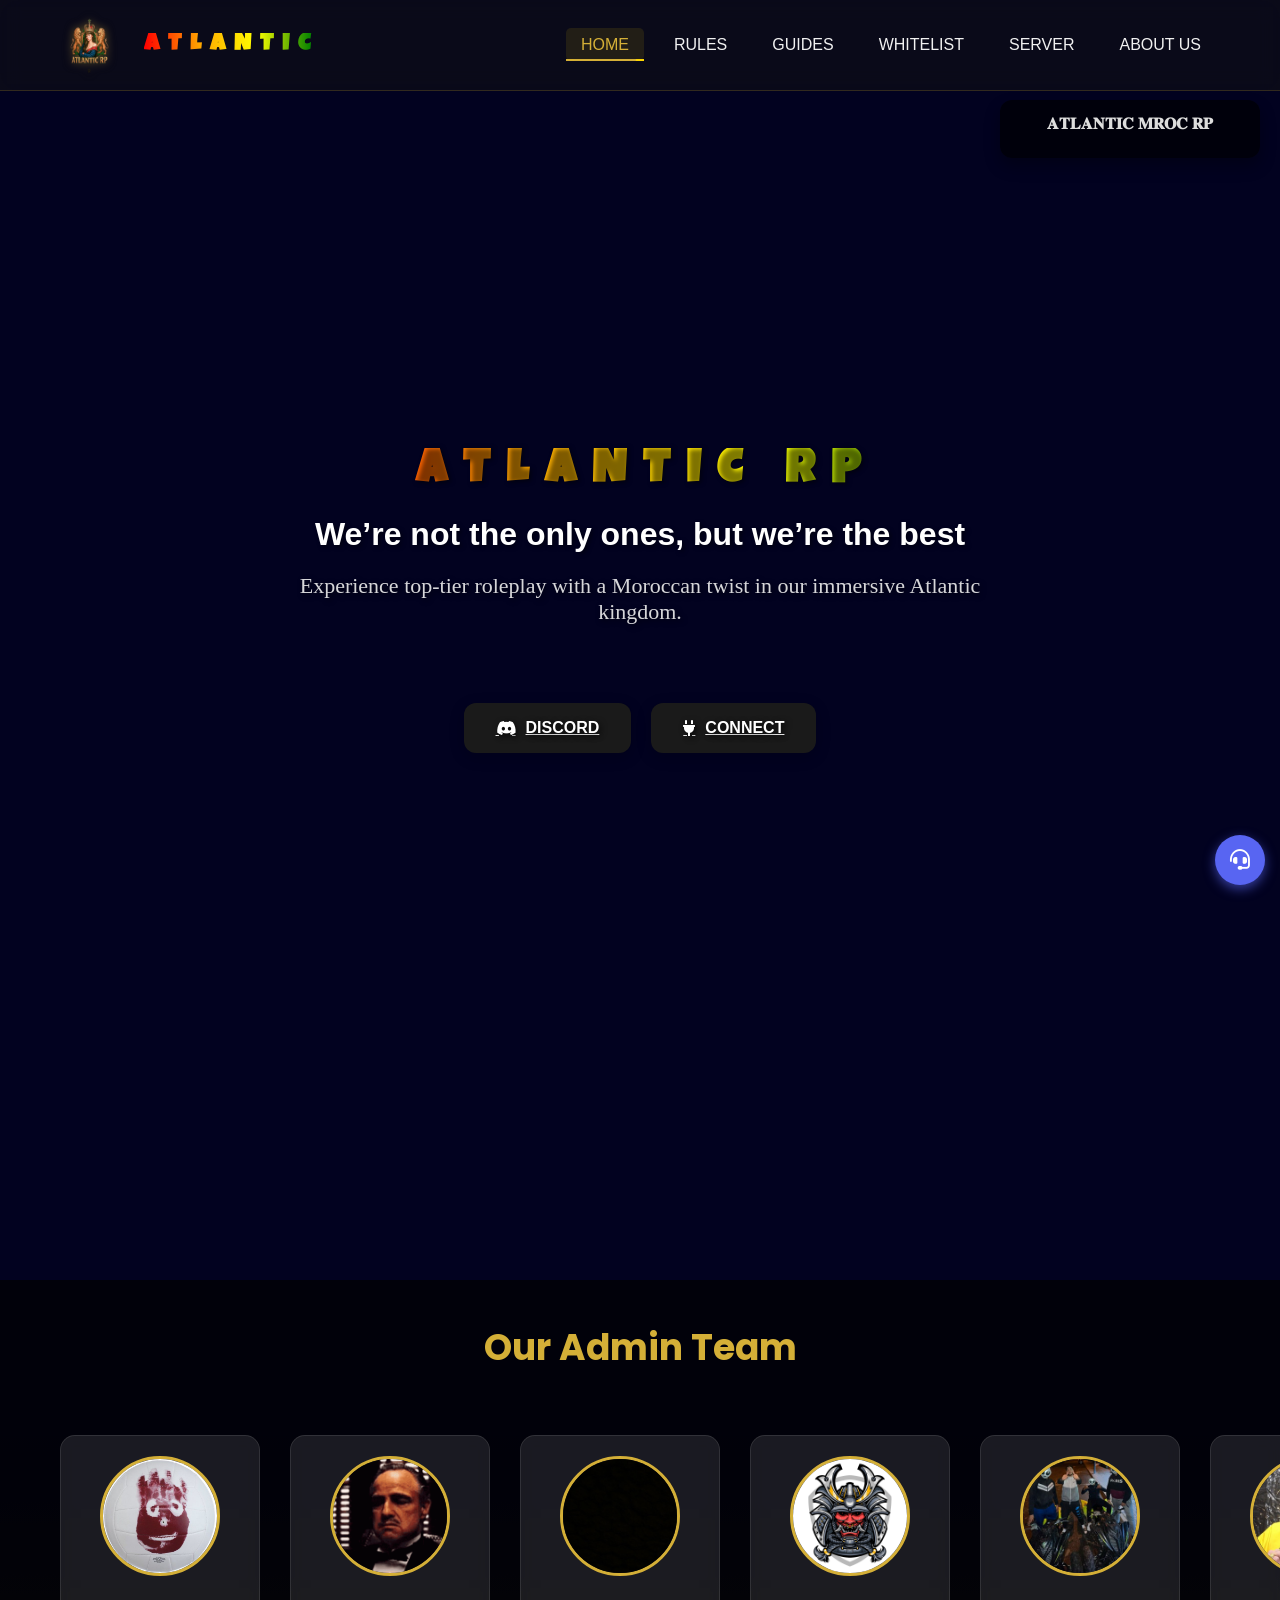
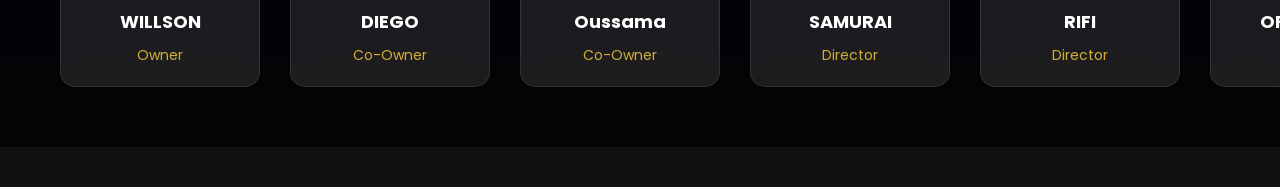
==== index.html @ 4fdce30a "atlantic" ====
<!DOCTYPE html>
<html lang="fr">
<head>
  <meta charset="UTF-8">
  <!-- ÉCRIS ICI TES MOTS-CLÉS POUR LE RÉFÉRENCEMENT SEO, séparés par des virgules -->
  <!-- Exemple : <meta name="keywords" content="GTA, RP, Maroc, FiveM, Atlantic, serveur, roleplay, marocain"> -->
  <!-- <meta name="keywords" content=""> -->
  <meta name="viewport" content="width=device-width, initial-scale=1.0">
  <title>A T L A N T I C | Serveur RP Marocain - GTA FiveM</title>
  <link rel="icon" type="image/png" href="IMG/AYV RE.png">
  <link rel="stylesheet" href="https://cdnjs.cloudflare.com/ajax/libs/font-awesome/6.0.0-beta3/css/all.min.css">
  <link rel="stylesheet" href="css/STYLE.CSS">
  <link rel="stylesheet" href="css/header.css">
  <link rel="stylesheet" href="css/transitions.css">
 <meta name="keywords" content=" GTA MAROC , atlanticmarocrp , atcma , atc , maroc rp , atlantic rp , top 1 rp , cfx , cfx maroc ,GTA, RP, Maroc, FiveM, Atlantic, serveur, roleplay, marocain, gta rp maroc, serveur gta rp maroc, serveur roleplay maroc, rp maroc, serveur fivem maroc, gta fivem maroc, roleplay marocain, rp sérieux maroc, ville marocaine rp, communauté rp maroc, police rp maroc, gendarmerie rp maroc, douane rp maroc, carte nationale rp, rp marocain gta 5, meilleur serveur gta maroc, rp maroc officiel, rp maroc whitelist, rp maroc réaliste gta rp morocco, fivem morocco, moroccan roleplay server, morocco gta rp server, morocco fivem whitelist, moroccan gta 5 rp, realistic moroccan rp, fivem arabic server, arabic gta rp, moroccan rp community, gta rp in morocco, rp server morocco, moroccan fivem community, rp marocain, serveur marocain fivem, server mribi, server gta rp mribi, rp fivem maroc, rp zwin maroc, server fivem dyalna, gta mribi, fivem maroc, roleplay maroc, serfer marocain, serfer fivem maroc, serfer gta rp maroc, server mgharba, serfer dyal ldrari, drari fivem, l7ouma gta rp, bghit ndkhol f server maroc, gta rp maroc 2025, server gta maroc, rp maroc darija, fivem maroc 2025, serveur gta 5 maroc, rp gta maroc, fivem maroc whitelist, serfer mribi gta, rp mgharba, serfer dyal maroc, join rp maroc, gta5 rp maroc, rp arabe maroc, gta 5 maroc rp, rp maroc best server, rp maroc discord, rp maroc pas whitelist, serveur numéro un maroc, serveur gta rp numéro 1 maroc, serveur le plus populaire fivem maroc, serveur gta rp avec le plus grand nombre de joueurs maroc, أفضل سيرفر GTA RP في المغرب, أكثر سيرفرات RP بحثًا في جوجل, السيرفر رقم واحد في FiveM المغرب، أكبر مجتمع RP مغربي، اللعب الجماعي على مستوى عالي, سيرفر لعب أونلاين جتا المغرب، سيرفرات فاي فاي إم المغرب، السيرفر المغربي الأول في GTA RP, maroc gta rp top serveur, gta rp maroc player count, serveur rp maroc 2025, meilleur serveur rp marocain, serveur gta rp sérieux maroc, communauté rp la plus active maroc">
<meta name="viewport" content="width=device-width, initial-scale=1.0">

  <style>
    
    .container {
  display: flex;
  flex-wrap: wrap;
  justify-content: space-between;
}

    /* Styles communs (desktop et mobile) */


.menu-toggle {
    display: none;
    background: none;
    border: none;
    color: var(--color-gold);
    font-size: 24px;
    cursor: pointer;
    padding: 5px;
}

.hero-section {
    padding: 40px 0;
    margin-top: 80px;
    position: relative;
    z-index: 2;
}

.hero-content {
    text-align: center;
    padding: 30px;
    margin: 0 auto;
    max-width: 800px;
}

.hero-content h1.spaced-title {
    font-size: 48px;
    margin-bottom: 20px;
    white-space: nowrap;
    letter-spacing: 4px;
    color: var(--color-gold);
    text-shadow: 2px 2px 4px rgba(0, 0, 0, 0.5);
}

.hero-content h2 {
    font-size: 32px;
    margin-bottom: 20px;
    color: #fff;
    text-shadow: 2px 2px 4px rgba(0, 0, 0, 0.5);
}

.hero-buttons {
    display: flex;
    justify-content: center;
    gap: 20px;
    padding: 20px 0;
}

.btn {
    padding: 15px 40px;
    font-size: 18px;
    border-radius: 30px;
    transition: transform 0.3s ease;
    border: 1px solid rgba(255,255,255,0.2);
    backdrop-filter: blur(5px);
}

.btn:hover {
    transform: scale(1.05);
}

.admins-section {
    padding: 40px 0;
    background: rgba(0, 0, 0, 0.7);
    margin: 40px auto;
    width: 100%;
    overflow: hidden;
    position: relative;
}

.admins-section h2 {
    text-align: center;
    color: var(--color-gold);
    margin-bottom: 40px;
    font-size: 36px;
}

.admins-container {
    display: flex;
    gap: 30px;
    padding: 20px;
    animation: scroll 40s linear infinite;
    width: max-content;
}

.admins-container:hover {
    animation-play-state: paused;
}

@keyframes scroll {
    0% {
        transform: translateX(0);
    }
    100% {
        transform: translateX(calc(-250px * 8));
    }
}

.admin-card {
    background: rgba(255, 255, 255, 0.1);
    border-radius: 15px;
    padding: 20px;
    text-align: center;
    transition: all 0.3s ease;
    min-width: 200px;
    backdrop-filter: blur(8px);
    border: 1px solid rgba(255, 255, 255, 0.1);
    flex-shrink: 0;
}

.admin-card:hover {
    transform: translateY(-10px) scale(1.05);
    background: rgba(255, 255, 255, 0.2);
    box-shadow: 0 8px 32px rgba(31, 38, 135, 0.37);
}

.admin-card:hover {
    transform: scale(1.05);
}

.admin-card img {
    width: 120px;
    height: 120px;
    border-radius: 50%;
    margin: 0 auto 15px;
    object-fit: cover;
    border: 3px solid var(--color-gold);
}

.admin-card h3 {
    color: white;
    font-size: 18px;
    margin: 10px 0;
}

.admin-card p {
    color: var(--color-gold);
    font-size: 14px;
    margin: 0;
}

/* Responsive design optimisé pour les téléphones */
@media screen and (max-width: 768px) {
    body {
        font-size: 14px;
        padding: 0;
        overflow-x: hidden;
    }

    .header-container {
        padding: 5px 15px;
        display: flex;
        justify-content: space-between;
        align-items: center;
    }

    .menu-toggle {
        display: block;
        position: absolute;
        right: 15px;
        top: 50%;
        transform: translateY(-50%);
    }

    .main-nav {
        display: none;
        width: 100%;
        background: rgba(0, 0, 0, 0.95);
    }

    .main-nav.active {
        display: block;
    }

    .main-nav {
        position: absolute;
        top: 100%;
        left: 0;
        width: 100%;
        background: rgba(0, 0, 0, 0.95);
        padding: 10px;
        display: none;
    }

    .main-nav ul {
        flex-direction: column;
        padding: 10px;
        margin: 0;
    }

    .main-nav ul li a {
        padding: 12px;
        border-radius: 5px;
        background: rgba(255, 255, 255, 0.1);
        margin: 5px 0;
        display: block;
    }

    .logo {
        display: flex;
        align-items: center;
        gap: 40px;
    }

    .logo img {
        height: 40px;
        width: auto;
    }

    .logo-text {
        font-size: 18px;
    }

    .container {
        width: 100%;
        padding: 10px;
        flex-direction: column;
    }

  img {
    max-width: 100%;
    height: auto;
    display: block;
    margin: 0 auto;
  }

  .hero-section {
    padding: 20px 0;
    margin-top: 60px;
    position: relative;
    z-index: 2;
  }

  .hero-content {
    text-align: center;
    padding: 15px 10px;
    background: transparent;
    margin: 0 auto;
    max-width: 100%;
    position: relative;
    backdrop-filter: blur(3px);
  }

  .hero-content h1.spaced-title {
    font-size: 32px;
    margin-bottom: 10px;
    white-space: nowrap;
    letter-spacing: 2px;
    color: var(--color-gold);
    text-shadow: 2px 2px 4px rgba(0, 0, 0, 0.5);
  }

  .hero-content h2 {
    font-size: 22px;
    margin-bottom: 15px;
    color: #fff;
    text-shadow: 2px 2px 4px rgba(0, 0, 0, 0.5);
  }

  .hero-buttons {
    display: flex;
    flex-direction: column;
    gap: 10px;
    padding: 10px 0;
  }

  .btn {
    width: 100%;
    padding: 12px;
    font-size: 16px;
    border-radius: 25px;
  }

  nav ul li {
    width: 100%;
    text-align: center;
  }

  nav ul li a {
    display: block;
    padding: 8px;
  }

  .header {
    position: fixed;
    top: 0;
    width: 100%;
    z-index: 1000;
    background: rgba(0, 0, 0, 0.9);
  }

  .header, .footer {
    text-align: center;
    padding: 10px 5px;
  }

  .hero-content {
    padding: 10px;
    margin-top: 60px;
  }

  .admins-section {
    padding: 20px 0;
    background: rgba(0, 0, 0, 0.7);
    margin: 20px 0;
    overflow: hidden;
    position: relative;
  }

  .admins-section h2 {
    text-align: center;
    color: var(--color-gold);
    margin-bottom: 20px;
    font-size: 22px;
  }

  .admins-container {
    display: flex;
    gap: 15px;
    padding: 10px;
    animation: scroll 40s linear infinite;
    width: max-content;
  }

  @keyframes scroll {
    0% {
      transform: translateX(0);
    }
    100% {
      transform: translateX(calc(-180px * 8));
    }
  }

  .admin-card {
    background: rgba(255, 255, 255, 0.1);
    border-radius: 10px;
    padding: 10px;
    text-align: center;
    transition: all 0.3s ease;
    min-width: 150px;
    flex-shrink: 0;
  }

  .admin-card:active {
    transform: scale(0.95);
  }

  .admin-card img {
    width: 80px;
    height: 80px;
    border-radius: 50%;
    margin: 0 auto 10px;
    object-fit: cover;
    border: 2px solid var(--color-gold);
  }

  .admin-card h3 {
    color: white;
    font-size: 14px;
    margin: 5px 0;
  }

  .admin-card p {
    color: var(--color-gold);
    font-size: 12px;
    margin: 0;
  }
}

    :root {
      --color-gold: #D4AF37;
      --color-light: #f1f1f1;
    }
    
    /* Corrigé pour éviter conflits globaux */
    .atlantic-body {
      margin: 0;
      padding: 80px 0 0 0;
      background: url('willatc.jpeg') no-repeat center top scroll;
      background-size: cover;
      font-family: Arial, sans-serif;
    }

    /* Globe zone droite */
    #zone-droite {
      position: fixed;
      top: 100px;
      right: 20px;
      width: 260px;
      background: rgba(0, 0, 0, 0.65);
      border-radius: 12px;
      padding: 15px;
      color: white;
      z-index: 9999;
      box-shadow: 0 8px 16px rgba(0,0,0,0.3);
      font-family: Arial, sans-serif;
    }

    #globe-container h1 {
      font-size: 16px;
      margin-bottom: 10px;
      color: #ddd;
      text-align: center;
    }

    #globe-container svg {
      width: 220px !important;
      height: 220px !important;
      display: block;
      margin: auto;
    }

    .country {
      stroke: #fff;
      stroke-width: 0.5px;
    }

    .sphere {
      fill: #a2d1f5;
    }

    @media screen and (max-width: 768px) {
      #zone-droite {
        display: none;
      }
      
      #globe-container svg {
        width: 150px !important;
        height: 150px !important;
      }
      
      #globe-container h1 {
        font-size: 16px;
        background: linear-gradient(45deg, var(--color-gold), #fff);
        -webkit-background-clip: text;
        background-clip: text;
        color: transparent;
        text-shadow: none;
        margin-bottom: 15px;
      }

      #support-button {
        bottom: 20px;
        right: 20px;
        width: 45px;
        height: 45px;
        font-size: 18px;
        background: linear-gradient(45deg, #5865F2, #4752c4);
        box-shadow: 0 4px 15px rgba(88, 101, 242, 0.4);
      }
    }
       #support-button {
    position: fixed;
    bottom: 15px;
    right: 15px;
    background-color: #5865F2;
    border: none;
    border-radius: 50%;
    width: 50px;
    height: 50px;
    color: white;
    font-size: 20px;
    cursor: pointer;
    box-shadow: 0 4px 12px rgba(88, 101, 242, 0.6);
    z-index: 10000;
    display: flex;
    justify-content: center;
    align-items: center;
    transition: transform 0.15s ease;
    -webkit-tap-highlight-color: transparent;
}

#support-button:hover {
    background-color: #4752c4;
}

#support-form {
    display: none;
    position: fixed;
    bottom: 95px;
    right: 25px;
    width: 320px;
    background: #1e1e1e;
    color: #fff;
    padding: 20px;
    border-radius: 10px;
    box-shadow: 0 8px 16px rgba(0, 0, 0, 0.5);
    z-index: 10001;
    font-family: Arial, sans-serif;
}

#support-form h3 {
    margin-top: 0;
    margin-bottom: 12px;
    font-weight: 600;
    font-size: 20px;
}

#support-form label {
    display: block;
    margin-bottom: 6px;
    font-weight: 500;
    font-size: 14px;
}

#support-form input[type="text"],
#support-form textarea {
    width: 100%;
    padding: 8px;
    margin-bottom: 12px;
    border: none;
    border-radius: 6px;
    background: #333;
    color: #fff;
    font-size: 14px;
    resize: vertical;
}

#support-form button[type="submit"] {
    background: #5865F2;
    color: white;
    border: none;
    padding: 10px;
    width: 100%;
    border-radius: 6px;
    cursor: pointer;
    font-weight: 600;
    font-size: 16px;
}

#support-form button[type="submit"]:hover {
    background: #4752c4;
}
#support-form h4 {
    margin-top: 0;
    font-size: 16px;
    margin-bottom: 10px;
}
#support-form p {
    font-size: 14px;
    margin-bottom: 15px;
}
.contact-btn {
    display: inline-block;
    background: #5865F2;
    color: #fff;
    padding: 10px;
    text-align: center;
    border-radius: 6px;
    text-decoration: none;
    font-weight: bold;
    width: 100%;
}
.contact-btn:hover {
    background: #4752c4;
}

html, body {
    margin: 0;
    margin: 0;
    padding: 0;
    min-height: 100vh;

    background-color: #020220; /* couleur de fond continue après l’image */
    background-image:
        linear-gradient(to bottom, rgba(0,0,0,0) 80%, #111 100%),
        url('IMG/ATCMARP.PNG');
    background-position: top center;
    background-repeat: no-repeat;
    background-size: 100% auto;

}



  </style>
</head>

<body class="atlantic-body">

  <!-- =========== EN-TÊTE =========== -->
  <header>
    <div class="header-container">
      <div class="logo">
        <img src="IMG/atcbsh.png" alt="Logo Atlantic RP">
        <span class="logo-text">A T L A N T I C</span>
      </div>
      <button class="menu-toggle" aria-label="Menu">
        <i class="fas fa-bars"></i>
      </button>
    </div>
    <nav class="main-nav">
      <ul>
        <li><a href="index.html" class="active">HOME</a></li>
        <li><a href="rules.html">RULES</a></li>
        <li><a href="guilde.html">GUIDES</a></li>
        <li><a href="communaute.html">WHITELIST</a></li>
        <li><a href="SERVEUR.html">SERVER</a></li>
        <li><a href="about.html">ABOUT US</a></li>
      </ul>
    </nav>
  </header>

  <!-- =========== SECTION HÉROS =========== -->
  <main class="hero-section">
    <div class="hero-content">
      <h1 class="spaced-title">A T L A N T I C &nbsp; R P</h1>
      <h2>We’re not the only ones, but we’re the best <span class="unique-text"></span></h2>
      <p id="changing-text">Experience top-tier roleplay with a Moroccan twist in our immersive Atlantic kingdom.</p>
      <div class="hero-buttons">
        <a href="https://discord.com/invite/atlantic-roleplay-492135997342220318" class="btn btn-discord"><i class="fab fa-discord"></i> DISCORD</a>
        <a href="fivem://connect/7zq6gv" class="btn btn-connect"><i class="fas fa-plug"></i> CONNECT</a>
      </div>
    </div>
  </main>
<BR><BR><BR><BR><BR></BR></BR></BR></BR></BR>
  <!-- =========== SECTION ADMINS =========== -->
  <section class="admins-section">
    <h2>Our Admin Team</h2>
    <div class="admins-container">
      <!-- Premier groupe -->
      <div class="admin-card"><img src="IMG/WLLSON.jpg"><h3>WILLSON</h3>   <p>Owner</p></div>
      <div class="admin-card"><img src="IMG/DIEGO.png"><h3>DIEGO</h3>      <p>Co-Owner</p></div>
      <div class="admin-card"><img src="IMG/ousama.png"><h3>Oussama</h3>   <p>Co-Owner</p></div>
      
      <div class="admin-card"><img src="IMG/SAMURAI.png"><h3>SAMURAI</h3>  <p>Director</p></div>
      <div class="admin-card"><img src="IMG/RIFI.png"><h3>RIFI</h3>        <p>Director</p></div>
      <div class="admin-card"><img src="IMG/offcours.png"><h3>OFCOURSE</h3><p>Director</p></div>
      <div class="admin-card"><img src="IMG/ENERGGY.png"><h3>ENERGY</h3>   <p>Supervisor</p></div>
      <div class="admin-card"><img src="IMG/diddy.png"><h3>DIDDY</h3>      <p>Admin</p></div>
      <div class="admin-card"><img src="IMG/fletox.gif"><h3>FLITOX</h3>    <p>Admin</p></div>
      <div class="admin-card"><img src="IMG/FABIO.png"><h3>FABIO</h3>      <p>Admin</p></div>
      <div class="admin-card"><img src="IMG/HAFID.png"><h3>HAFID</h3>      <p>Head-staff</p></div>
      <div class="admin-card"><img src="IMG/fazel.png"><h3>FAZEL</h3>      <p>Head-staff</p></div>
      <div class="admin-card"><img src="IMG/kabo.png"><h3>KABO</h3>        <p>Moderateur</p></div>
      <div class="admin-card"><img src="IMG/DEMITRI.png"><h3>DEMITRI</h3>  <p>Moderateur</p></div>  
      <div class="admin-card"><img src="IMG/jilali.png"><h3>JILALI</h3>    <p>Moderateur</p></div>
      <div class="admin-card"><img src="IMG/JUNIOR.png"><h3>JUNIOR</h3>    <p>Moderateur</p></div>
      <div class="admin-card"><img src="IMG/KRIMI.png"><h3>KRIMI</h3>      <p>PC CHEAKER</p></div>
      <div class="admin-card"><img src="IMG/worst.png"><h3>WORST</h3>      <p>Staff</p></div>
      <div class="admin-card"><img src="IMG/lem.png"><h3>Le M</h3>         <p>Staff</p></div>
      <div class="admin-card"><img src="IMG/GHOST.png"><h3>GHOST</h3>      <p>Staff</p></div>     
      <div class="admin-card"><img src="IMG/LUZZI.png"><h3>LUZZI</h3>      <p>Staff</p></div>
      <div class="admin-card"><img src="IMG/VERAN.png"><h3>VERAN</h3>      <p>Staff</p></div>
      <div class="admin-card"><img src="IMG/CASAWY.png"><h3>CASAWY</h3>    <p>Staff</p></div>

    </div>
  </section>

  <!-- =========== TEXTE ANIMÉ =========== -->
  <script>
    const phrases = [
      "🌍 Dive into a strictly managed RP universe, with strong Moroccan inspirations.",
      "🛡️ A responsive, rigorous staff available 24/7.",
      "🏙️ Atlantic Kingdom: a lively, optimized city.",
      "⚔️ PvP Zone: dedicated combat arena.",
      "🔒 Real-time anti-cheat.",
      "🧠 Semi-whitelisted: every player is filtered.",
      "🎭 Exceptional RP scenes, mature community.",
      "🛰️ Performance & immersion: Atlantic RP.",
      "👁️‍🗨️ Constant server monitoring.",
      "✨ Unique atmosphere, serious players.",
      "🌐 Exclusive immersive map.",
      "🔥 Realism, discipline, talent."
    ];

    const colors = ["red", "yellow", "limegreen", "orange"];
    const textElement = document.getElementById("changing-text");
    let i = 0;
    setInterval(() => {
      textElement.style.opacity = 0;
      setTimeout(() => {
        textElement.textContent = phrases[i % phrases.length];
        textElement.style.color = colors[i % colors.length];
        textElement.style.opacity = 1;
        i++;
      }, 450);
    }, 2300);
  </script>

  <!-- =========== BOUTON SUPPORT =========== -->
  <button id="support-button" title="Support"><i class="fas fa-headset"></i></button>

<script>
  const supportBtn = document.getElementById("support-button");

  supportBtn.addEventListener("click", () => {
    // ← ICI tu peux changer l’adresse email
    window.location.href = "mailto:support@exemple.com?subject=Demande%20de%20support&body=Bonjour,%20j%27ai%20besoin%20d%27aide%20concernant...";
    
    supportBtn.style.transform = "scale(0.9)";
    setTimeout(() => {
      supportBtn.style.transform = "scale(1)";
    }, 150);
  });
</script>


  <!-- =========== GLOBE INTERACTIF À DROITE =========== -->
  <div id="zone-droite">
    <div id="globe-container">
      <h1>𝐀𝐓𝐋𝐀𝐍𝐓𝐈𝐂 𝐌𝐑𝐎𝐂 𝐑𝐏</h1>
    </div>

    <script src="https://d3js.org/d3.v5.min.js">      </script>
    <script src="https://d3js.org/topojson.v2.min.js"></script>
    <script>
      const width = 220, height = 220;
      const svg = d3.select("#globe-container").append("svg")
        .attr("width", width)
        .attr("height", height);

      const projection = d3.geoOrthographic()
        .scale(100)
        .translate([width / 2, height / 2])
        .clipAngle(90);

      const path = d3.geoPath().projection(projection);

      svg.append("path")
        .datum({ type: "Sphere" })
        .attr("class", "sphere")
        .attr("d", path);

      d3.json("https://cdn.jsdelivr.net/npm/world-atlas@2/countries-110m.json").then(worldData => {
        const countries = topojson.feature(worldData, worldData.objects.countries).features;

        svg.selectAll(".country")
          .data(countries)
          .enter().append("path")
          .attr("class", "country")
          .attr("d", path)
          .style("fill", d => d.properties.name === "Morocco" ? "#E63946" : "#4CAF50")
          .append("title")
          .text(d => d.properties.name);

        const rotationSpeed = 0.3;
        d3.timer(function (elapsed) {
          const rotate = projection.rotate();
          rotate[0] = elapsed / (100 / rotationSpeed);
          projection.rotate(rotate);
          svg.selectAll("path").attr("d", path);
        });

        const drag = d3.drag().on("drag", function () {
          const rotate = projection.rotate();
          const k = 50 / projection.scale();
          rotate[0] += d3.event.dx * k;
          rotate[1] -= d3.event.dy * k;
          projection.rotate(rotate);
          svg.selectAll("path").attr("d", path);
        });

        svg.call(drag);
      }).catch(error => {
        document.getElementById("globe-container").innerHTML = "<h1>Erreur lors du chargement du globe</h1>";
      });
    </script>

  </div>
  <div class="vertical-moroccan-flag"></div>

  <script src="js/transitions.js"></script>
  <script>
    // Menu hamburger
    const menuToggle = document.querySelector('.menu-toggle');
    const mainNav = document.querySelector('.main-nav');
    
    menuToggle.addEventListener('click', () => {
      mainNav.classList.toggle('active');
      menuToggle.innerHTML = mainNav.classList.contains('active') ? 
        '<i class="fas fa-times"></i>' : 
        '<i class="fas fa-bars"></i>';
    });

    // Fermer le menu lors du clic sur un lien
    const navLinks = document.querySelectorAll('.main-nav a');
    navLinks.forEach(link => {
      link.addEventListener('click', () => {
        mainNav.classList.remove('active');
        menuToggle.innerHTML = '<i class="fas fa-bars"></i>';
      });
    });
  </script>
</body>
</html>
---- css/STYLE.CSS ----
@import url('https://fonts.googleapis.com/css2?family=Luckiest+Guy&family=Poppins:wght@400;700;900&display=swap');

/* === VARIABLES === */
:root {
  --gold: #d4af37;
  --bright-gold: #ffd700;
  --orange: #ff6b00;
  --red: #ff3c00;
  --green: #32cd32;
  --purple: #4b0082;
  --dark: #0f0f1f;
  --bg: linear-gradient(to bottom, #0f0f1f, #4b0082, #ff3c00);
}

/* === RESET === */
* {
  margin: 0;
  padding: 0;
  box-sizing: border-box;
}

body {
background: url('IMG/looatcma.jpg') ;

}

/* === HEADER === */
header {
  display: flex;
  justify-content: space-between;
  align-items: center;
  padding: 15px 5%;
  position: fixed;
  top: 0;
  width: 100%;
  z-index: 1000;
  background: rgba(0, 0, 0, 0.85);
  border-bottom: 2px solid var(--gold);
  backdrop-filter: blur(8px);
}

.logo {
  display: flex;
  align-items: center;
  gap: 15px;
}

.logo img {
  height: 60px;
  filter: drop-shadow(0 0 10px rgba(255, 140, 0, 0.5));
}

.logo-text {
  font-family: 'Luckiest Guy', cursive;
  font-size: 26px;
  background: linear-gradient(to right, red, orange, yellow, green);
  -webkit-background-clip: text;
  -webkit-text-fill-color: transparent;
  background-clip: text;
}

/* === NAVIGATION === */
nav ul {
  display: flex;
  gap: 30px;
  list-style: none;
}

nav a {
  font-weight: 600;
  font-size: 16px;
  color: #fff;
  padding: 8px 15px;
  border-radius: 5px;
  position: relative;
  transition: all 0.3s ease;
}

nav a::before {
  content: '';
  position: absolute;
  bottom: 0;
  left: 0;
  height: 2px;
  width: 0;
  background: linear-gradient(to right, var(--gold), var(--bright-gold));
  transition: width 0.3s ease;
}

nav a:hover,
nav a.active {
  color: var(--gold);
  background: rgba(255, 215, 0, 0.1);
}

nav a:hover::before,
nav a.active::before {
  width: 100%;
}

/* === HERO SECTION === */
.hero-section {
  height: 100vh;
  display: flex;
  justify-content: center;
  align-items: center;
  text-align: center;
  background: url('IMGG/backgr.jpeg') center/cover no-repeat;
  position: relative; 
}

.hero-section::before {
    content: none !important;
  position: absolute;
  inset: 0;
  background: rgba(15, 15, 31, 0.6);
  backdrop-filter: blur(5px);
  z-index: 1;
}

.hero-content {
  position: relative;
  z-index: 2;
  max-width: 800px;
   text-shadow: 2px 2px 6px rgba(0, 0, 0, 0.8);
}

.hero-content h1.spaced-title {
  font-family: 'Luckiest Guy', cursive;
  font-size: 72px;
  letter-spacing: 10px;
  background: linear-gradient(to right, red, orange, yellow, green);
  -webkit-background-clip: text;
  -webkit-text-fill-color: transparent;
  background-clip: text;
  text-shadow: 0 0 20px rgba(255, 165, 0, 0.5);
  animation: glow 2s infinite alternate;
}

@keyframes glow {
  from { filter: drop-shadow(0 0 10px var(--gold)); }
  to { filter: drop-shadow(0 0 20px var(--bright-gold)); }
}

.hero-content p {
  font-size: 18px;
  margin: 20px 0;
  color: #eee;
  opacity: 0.9;
  transition: opacity 0.5s ease;
}

/* === NOUVEAUX BOUTONS PROFESSIONNELS === */
.hero-buttons {
  margin-top: 30px;
}

.hero-buttons .btn {
  display: inline-flex;
  align-items: center;
  justify-content: center;
  gap: 10px;
  padding: 14px 30px;
  font-size: 16px;
  font-weight: 600;
  border-radius: 12px;
  border: 2px solid transparent;
  cursor: pointer;
  transition: all 0.3s ease;
  text-transform: uppercase;
  box-shadow: 0 4px 15px rgba(0, 0, 0, 0.2);
  background: #1a1a1a;
  color: #fff;
}

.hero-buttons .btn:hover {
  transform: translateY(-3px);
}

/* ===== BOUTON DISCORD ===== */
.btn-discord {
  background: linear-gradient(to right, #5865F2, #404EED);
  color: #fff;
  border: none;
  box-shadow: 0 0 10px rgba(88, 101, 242, 0.4);
  transition: background 0.3s ease, box-shadow 0.3s ease;
}

.btn-discord:hover {
  background: linear-gradient(to right, #404EED, #5865F2);
  box-shadow: 0 0 15px rgba(88, 101, 242, 0.6);
}

/* ===== BOUTON CONNECT ===== */
.btn-connect {
  background: transparent;
  border: 2px solid var(--gold);
  color: var(--gold);
  background-color: rgba(255, 255, 255, 0.03);
  transition: background-color 0.3s ease, color 0.3s ease, box-shadow 0.3s ease;
}

.btn-connect:hover {
  background-color: var(--gold);
  color: #000;
  box-shadow: 0 0 15px rgba(212, 175, 55, 0.6);
}


/* === TEXTE ANIMÉ CHANGEMENT === */
#changing-text {
  font-family: 'Cinzel', serif;
  font-size: 22px;
  margin-top: 20px;
  opacity: 0.9;
  transition: color 0.5s ease;
  min-height: 80px;
}

/* === BOUTONS === */
.hero-buttons {
  margin-top: 30px;
}

.hero-buttons .btn {
  display: inline-flex;
  align-items: center;
  justify-content: center;
  gap: 10px;
  padding: 14px 30px;
  font-size: 16px;
  font-weight: 600;
  border-radius: 12px;
  border: 2px solid transparent;
  cursor: pointer;
  transition: all 0.3s ease;
  text-transform: uppercase;
  box-shadow: 0 4px 15px rgba(0, 0, 0, 0.2);
  background: #1a1a1a;
  color: #fff;
}

.hero-buttons .btn:hover {
  transform: translateY(-3px);
}
.animated-text {
  font-family: 'Poppins', sans-serif;
  font-weight: 700;
  font-size: 24px;
  margin-top: 20px;
  animation: fadeInOut 5s ease-in-out infinite;
  /* text-shadow pour lisibilité */
  text-shadow: 1px 1px 2px rgba(0,0,0,0.7);
}

.admins-section {
  background-color: #111;
  color: #fff;
  padding: 40px 20px;
  text-align: center;
  font-family: 'Poppins', sans-serif;
}

.admins-section h2 {
  font-size: 28px;
  margin-bottom: 30px;
  font-weight: 700;
}

.admins-container {
  display: grid;
  grid-template-columns: repeat(auto-fit, minmax(200px, 1fr));
  gap: 40px;
  padding: 20px;
  max-width: 1200px;
  margin: 0 auto;
}

.admin-card {
  padding: 15px;
}

.admin-card img {
  width: 160px;  /* taille agrandie */
  height: 160px; /* taille agrandie */
  object-fit: cover;
  border-radius: 50%; /* cercle parfait */
  margin-bottom: 15px;
  border: 3px solid #ff3c00; /* couleur orange */
}

.admin-info h3 {
  margin: 0;
  font-size: 22px; /* texte un peu plus grand */
  font-weight: 700;
}

.admin-info p {
  margin: 5px 0 0 0;
  font-size: 18px;
  color: #ffd700; /* jaune */
  font-weight: 600;
}
---- css/header.css ----
/* =========== EN-TÊTE ET NAVIGATION (Style adapté au thème) =========== */
header {
    display: flex;
    justify-content: space-between;
    align-items: center;
    padding: 15px 5%;
    background: rgba(18, 18, 18, 0.5);
    position: fixed;
    top: 0;
    left: 0;
    right: 0;
    z-index: 1000;
    backdrop-filter: blur(10px);
    border-bottom: 1px solid rgba(212, 175, 55, 0.2);
}
.logo { display: flex; align-items: center; }
.logo img { width: 50px; margin-right: 15px; filter: drop-shadow(0 0 5px rgba(212, 175, 55, 0.5)); }
.logo-text { font-size: 24px; font-weight: 700; letter-spacing: 2px; }
nav ul { list-style: none; display: flex; gap: 15px; }
nav a { 
    color: var(--color-light); 
    text-decoration: none; 
    font-weight: 500; 
    padding: 8px 15px; 
    border-radius: 5px; 
    transition: all 0.3s ease;
    position: relative;
}
nav a::after {
    content: '';
    position: absolute;
    bottom: 0;
    left: 50%;
    transform: translateX(-50%);
    width: 0;
    height: 2px;
    background-color: var(--color-gold);
    transition: width 0.3s ease;
}
nav a:hover::after, nav a.active::after {
    width: 80%;
}
nav a.active { color: var(--color-gold); }

#lang-switch {
    background: transparent;
    border: 1px solid var(--color-gold);
    color: var(--color-gold);
    padding: 8px 16px;
    border-radius: 5px;
    cursor: pointer;
    font-weight: bold;
    font-family: var(--font-main);
    transition: all 0.3s ease;
}
---- css/transitions.css ----
/* Animation de transition entre les pages */
.page-transition {
    animation: pageTransition 0.8s cubic-bezier(0.4, 0, 0.2, 1);
    position: relative;
}

@keyframes pageTransition {
    0% {
        opacity: 0;
        transform: translateY(50px) scale(0.95);
        filter: blur(10px);
    }
    100% {
        opacity: 1;
        transform: translateY(0) scale(1);
        filter: blur(0);
    }
}

/* Style pour le conteneur principal */
body {
    animation: fadeIn 0.6s ease-in-out;
}

@keyframes fadeIn {
    from {
        opacity: 0;
    }
    to {
        opacity: 1;
    }
}

/* Effet de transition sur les liens */
a {
    transition: all 0.3s ease;
}

/* Animation de préchargement */
.loader {
    position: fixed;
    top: 0;
    left: 0;
    width: 100%;
    height: 100%;
    background: rgba(18, 18, 18, 0.95);
    display: flex;
    justify-content: center;
    align-items: center;
    z-index: 9999;
    opacity: 1;
    transition: all 0.5s cubic-bezier(0.4, 0, 0.2, 1);
    backdrop-filter: blur(10px);
}

.loader.hidden {
    opacity: 0;
    pointer-events: none;
    backdrop-filter: blur(0);
}

.loader::after {
    content: '';
    width: 60px;
    height: 60px;
    border: 4px solid var(--color-gold);
    border-radius: 50%;
    border-top-color: transparent;
    animation: spin 1s cubic-bezier(0.4, 0, 0.2, 1) infinite;
    box-shadow: 0 0 20px rgba(212, 175, 55, 0.3);
}

@keyframes spin {
    to {
        transform: rotate(360deg);
    }
}
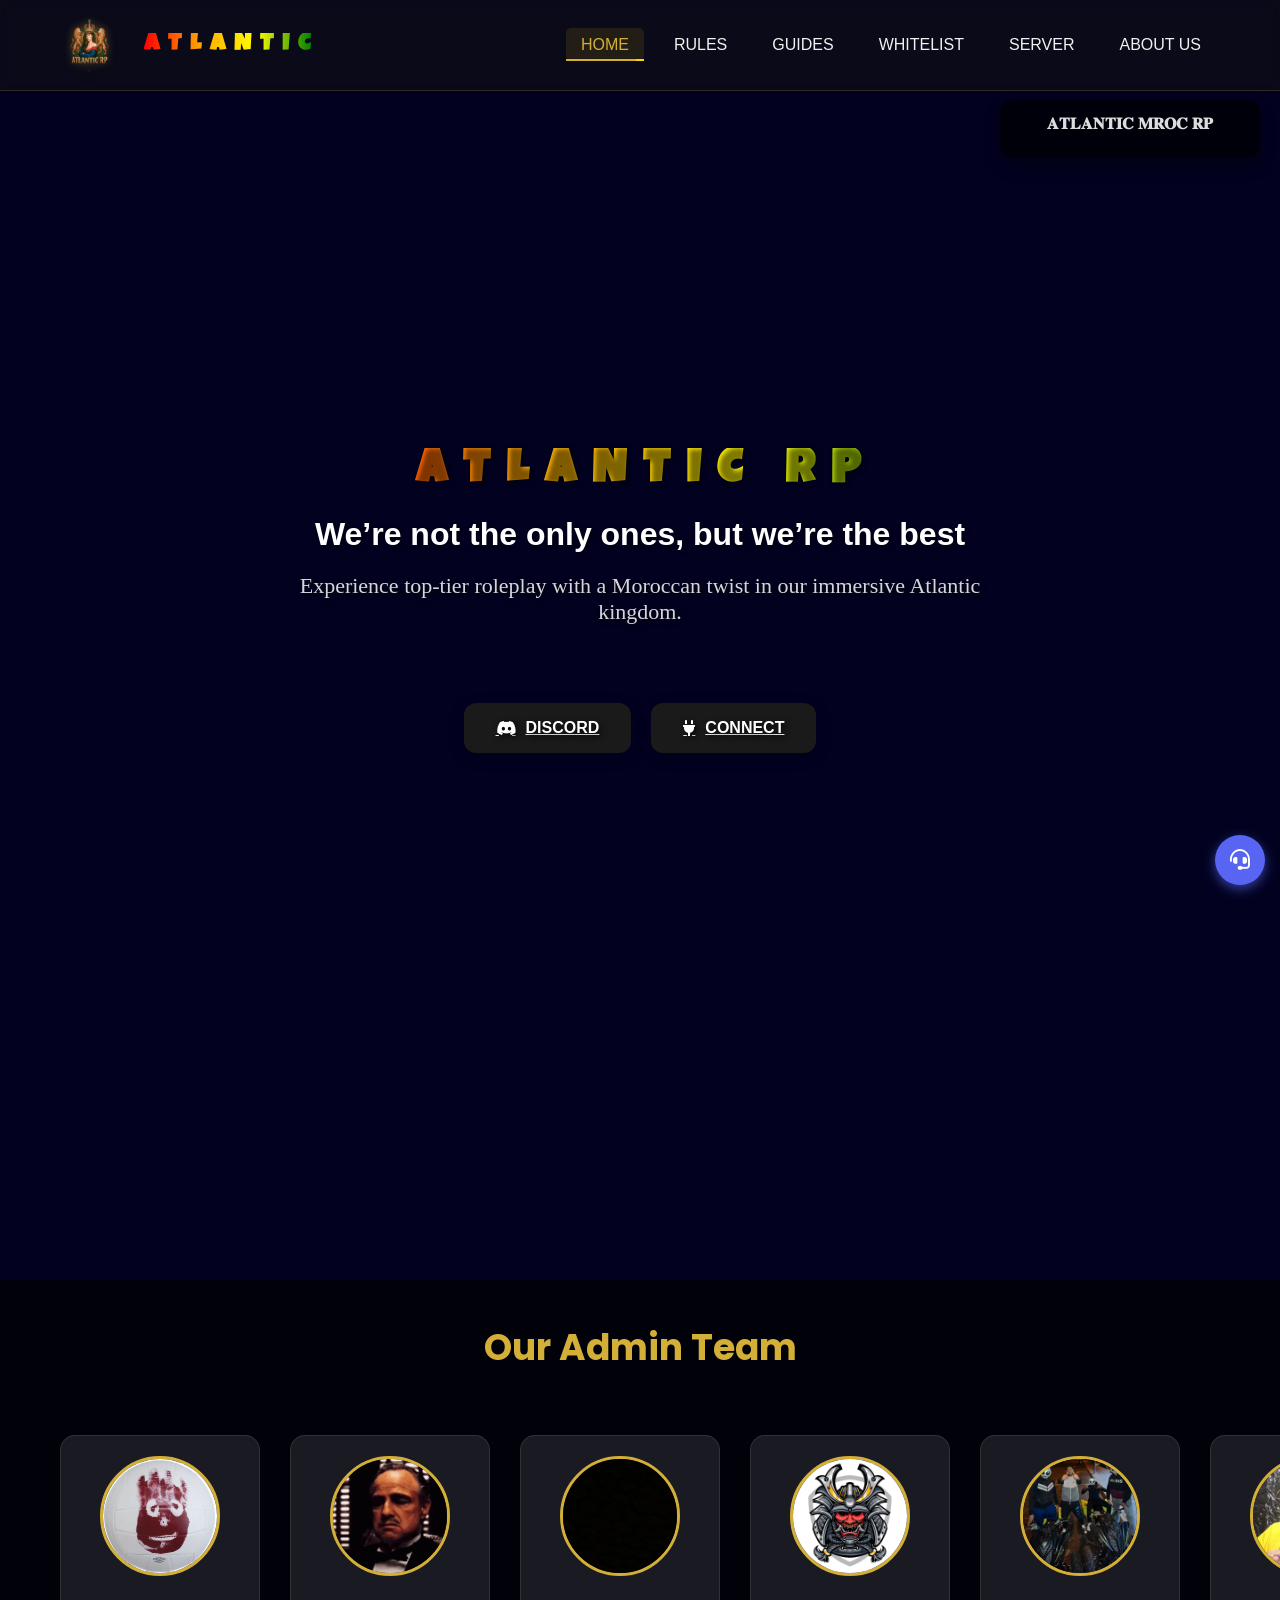
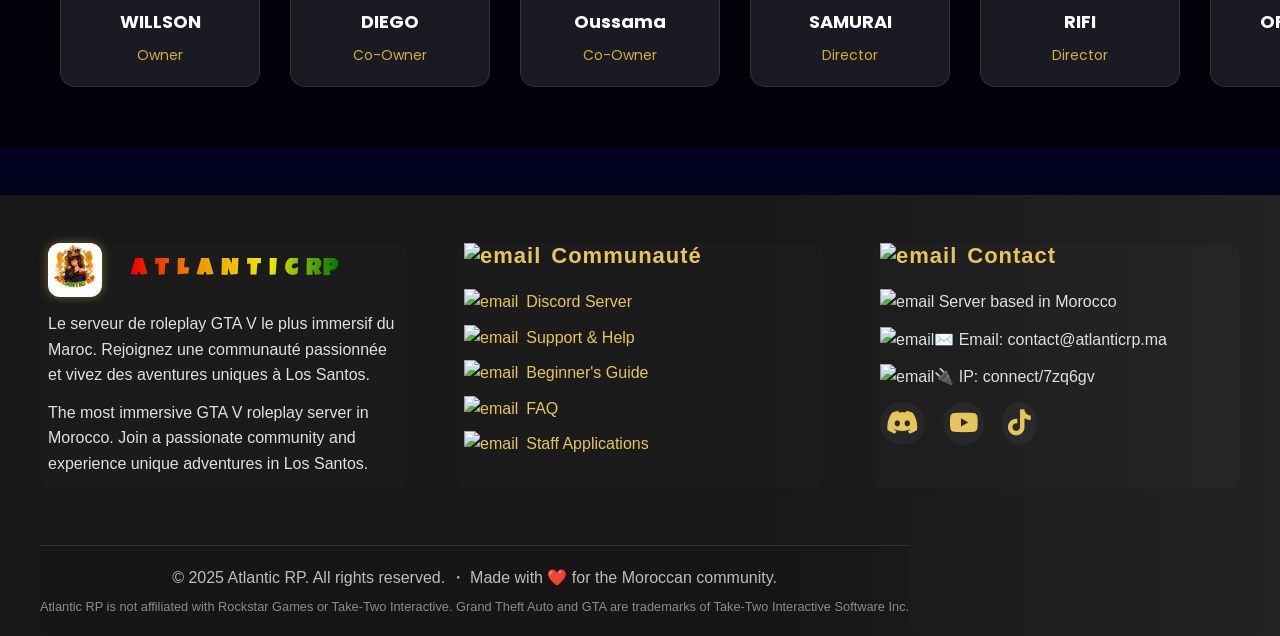
==== commit 0b8e1244: "atlantic" ====
--- a/index.html
+++ b/index.html
@@ -1,6 +1,7 @@
 <!DOCTYPE html>
 <html lang="fr">
 <head>
+<link rel="icon" type="image/png" href="IMG/AYV RE.png">
   <meta charset="UTF-8">
   <!-- ÉCRIS ICI TES MOTS-CLÉS POUR LE RÉFÉRENCEMENT SEO, séparés par des virgules -->
   <!-- Exemple : <meta name="keywords" content="GTA, RP, Maroc, FiveM, Atlantic, serveur, roleplay, marocain"> -->
@@ -22,6 +23,149 @@
   flex-wrap: wrap;
   justify-content: space-between;
 }
+
+    /* ===== FOOTER ===== */
+    footer {
+      background: linear-gradient(90deg, #181818 60%, #232323 100%);
+      color: #f1f1f1;
+      padding: 48px 0 0 0;
+      font-family: 'Segoe UI', Arial, sans-serif;
+      margin-top: 48px;
+      box-shadow: 0 -2px 24px rgba(0,0,0,0.18);
+    }
+    .footer-grid {
+      display: flex;
+      flex-wrap: wrap;
+      justify-content: space-between;
+      gap: 48px;
+      margin-bottom: 32px;
+      max-width: 1200px;
+      margin-left: auto;
+      margin-right: auto;
+    }
+    .footer-col {
+      flex: 1 1 240px;
+      min-width: 220px;
+      margin-bottom: 24px;
+      background: rgba(255,255,255,0.01);
+      border-radius: 12px;
+      padding: 0 8px;
+    }
+    .footer-col h4 {
+      font-size: 22px;
+      margin-bottom: 20px;
+      color: #e6c55a;
+      display: flex;
+      align-items: center;
+      gap: 10px;
+      font-weight: 600;
+      letter-spacing: 1px;
+    }
+    .footer-col p, .footer-col ul li {
+      font-size: 16px;
+      color: #e0e0e0;
+      margin-bottom: 12px;
+      line-height: 1.6;
+    }
+    .footer-col ul {
+      list-style: none;
+      padding: 0;
+      margin: 0;
+    }
+    .footer-col ul li {
+      margin-bottom: 10px;
+    }
+    .footer-col ul li a {
+      color: #e6c55a;
+      text-decoration: none;
+      transition: color 0.2s;
+      display: flex;
+      align-items: center;
+      gap: 8px;
+      font-weight: 500;
+    }
+    .footer-col ul li a:hover {
+      color: #fff;
+      text-decoration: underline;
+    }
+    .footer-col ul li span.icon-placeholder {
+      display: inline-block;
+      width: 20px;
+      height: 20px;
+      margin-right: 6px;
+      vertical-align: middle;
+    }
+    .footer-col h4 span.icon-placeholder {
+      width: 24px;
+      height: 24px;
+      margin-right: 8px;
+    }
+    .footer-col p span.icon-placeholder {
+      width: 20px;
+      height: 20px;
+      margin-right: 6px;
+    }
+    .footer-bottom {
+      border-top: 1.5px solid #333;
+      padding: 22px 0 12px 0;
+      text-align: center;
+      font-size: 16px;
+      color: #bdbdbd;
+      background: rgba(0,0,0,0.08);
+      border-radius: 0 0 12px 12px;
+    }
+    .footer-bottom p {
+      margin: 0 0 10px 0;
+      color: #bdbdbd;
+    }
+    .footer-col .logo {
+      display: flex;
+      align-items: center;
+      gap: 14px;
+      margin-bottom: 14px;
+    }
+    .footer-col .logo img {
+      width: 54px;
+      height: 54px;
+      border-radius: 12px;
+      background: #fff;
+      object-fit: contain;
+      box-shadow: 0 2px 8px rgba(0,0,0,0.08);
+    }
+    .footer-col .logo-text {
+      font-size: 24px;
+      color: #e6c55a;
+      font-weight: bold;
+      letter-spacing: 2px;
+      text-shadow: 0 1px 2px rgba(0,0,0,0.08);
+    }
+    .social-icons {
+      margin-top: 12px;
+      display: flex;
+      gap: 18px;
+    }
+    .social-icons a {
+      color: #e6c55a;
+      font-size: 26px;
+      transition: color 0.2s, transform 0.2s;
+      border-radius: 50%;
+      padding: 6px;
+      background: rgba(255,255,255,0.04);
+    }
+    .social-icons a:hover {
+      color: #fff;
+      background: #e6c55a;
+      transform: scale(1.15);
+    }
+    @media screen and (max-width: 900px) {
+      .footer-grid {
+        flex-direction: column;
+        gap: 0;
+      }
+      .footer-col {
+        margin-bottom: 32px;
+      }
+    }
 
     /* Styles communs (desktop et mobile) */
 
@@ -661,7 +805,7 @@
       <div class="admin-card"><img src="IMG/fazel.png"><h3>FAZEL</h3>      <p>Head-staff</p></div>
       <div class="admin-card"><img src="IMG/kabo.png"><h3>KABO</h3>        <p>Moderateur</p></div>
       <div class="admin-card"><img src="IMG/DEMITRI.png"><h3>DEMITRI</h3>  <p>Moderateur</p></div>  
-      <div class="admin-card"><img src="IMG/jilali.png"><h3>JILALI</h3>    <p>Moderateur</p></div>
+      <div class="admin-card"><img src="IMG/jilali.png"><h3>JALALI</h3>    <p>Moderateur</p></div>
       <div class="admin-card"><img src="IMG/JUNIOR.png"><h3>JUNIOR</h3>    <p>Moderateur</p></div>
       <div class="admin-card"><img src="IMG/KRIMI.png"><h3>KRIMI</h3>      <p>PC CHEAKER</p></div>
       <div class="admin-card"><img src="IMG/worst.png"><h3>WORST</h3>      <p>Staff</p></div>
@@ -810,4 +954,47 @@
     });
   </script>
 </body>
+    <!-- ==================== FOOTER ==================== -->
+    <footer id="footer">
+        <div class="container">
+        <div class="container" style="max-width:1200px;margin:auto;">
+            <div class="footer-grid">
+                <div class="footer-col">
+                    <div class="logo">
+                        <img src="IMG/loo-removebg-preview.png" alt="Logo Atlantic RP">
+                        <span class="logo-text">A T L A N T I C rp</span>
+                    </div>
+                    <p data-translate="Le serveur de roleplay GTA V le plus immersif du Maroc. Rejoignez une communauté passionnée et vivez des aventures uniques à Los Santos.">Le serveur de roleplay GTA V le plus immersif du Maroc. Rejoignez une communauté passionnée et vivez des aventures uniques à Los Santos.</p>
+                    <p data-translate="The most immersive GTA V roleplay server in Morocco. Join a passionate community and experience unique adventures in Los Santos.">The most immersive GTA V roleplay server in Morocco. Join a passionate community and experience unique adventures in Los Santos.</p>
+                </div>
+                
+                <div class="footer-col">
+                    <h4 data-translate="Communauté"><span class="footer-icon"><img src="img/icons8-crowd-48.png" alt="email" style="width:20px;height:20px;"></span>Communauté</h4>
+                     <ul>
+                        <li><a href="https://discord.com/invite/atlantic-roleplay-492135997342220318"><span class="footer-icon"><img src="img/icons8-discord-50.png" alt="email" style="width:20px;height:20px;"></span><span data-translate="Discord Server">Discord Server</span></a></li>
+                        <li><a href="TICKET SYS/LOGIN.PHP"><span class="footer-icon"><img src="img/icons8-online-support-50.png" alt="email" style="width:20px;height:20px;"></span><span data-translate="Support & Help">Support & Help</span></a></li>
+                        <li><a href="guilde.html"><span class="footer-icon"><img src="img/icons8-about-50.png" alt="email" style="width:20px;height:20px;"></span><span data-translate="Beginner's Guide">Beginner's Guide</span></a></li>
+                        <li><a href="#"><span class="footer-icon"><img src="img/icons8-faq-50.png" alt="email" style="width:20px;height:20px;"></span><span data-translate="FAQ">FAQ</span></a></li>
+                        <li><a href="https://discord.com/invite/atlantic-roleplay-492135997342220318"><span class="footer-icon"><img src="img/icons8-staff-50.png" alt="email" style="width:20px;height:20px;"></span><span data-translate="Staff Applications">Staff Applications</span></a></li>
+                    </ul>
+                </div>
+                <div class="footer-col">
+                    <h4 data-translate="Contact"><span class="footer-icon"><img src="img/icons8-contact-64.png" alt="email" style="width:20px;height:20px;"></span>Contact</h4>
+                    <p><span class="footer-icon"><img src="img/icons8-server-64.png" alt="email" style="width:20px;height:20px;"></span> Server based in Morocco</p>
+                    <p><span class="footer-icon"><img src="img/icons8-email-50.png" alt="email" style="width:20px;height:20px;"></span>✉️ Email: contact@atlanticrp.ma</p>
+                    <p><span class="footer-icon"><img src="img/icons8-cctv-64.png" alt="email" style="width:20px;height:20px;"></span>🔌 IP: connect/7zq6gv</p>
+                    <div class="social-icons">
+                        <a href="https://discord.com/invite/atlantic-roleplay-492135997342220318"><i class="fab fa-discord"></i></a>
+                        <a href="https://www.youtube.com/@moroccanrp"><i class="fab fa-youtube"></i></a>
+                        <a href="https://www.tiktok.com/@atlanticrpv3?is_from_webapp=1&sender_device=pc"><i class="fab fa-tiktok"></i></a>
+                    </div>
+                </div>
+            </div>
+            <div class="footer-bottom">
+                <p>© 2025 Atlantic RP. All rights reserved. ・ Made with ❤️ for the Moroccan community.</p>
+                  <p style="font-size: 0.8rem; opacity: 0.7; margin-top: 10px;">Atlantic RP is not affiliated with Rockstar Games or Take-Two Interactive. Grand Theft Auto and GTA are trademarks of Take-Two Interactive Software Inc.</p>
+            </div>
+      
+    </footer>
+
 </html>
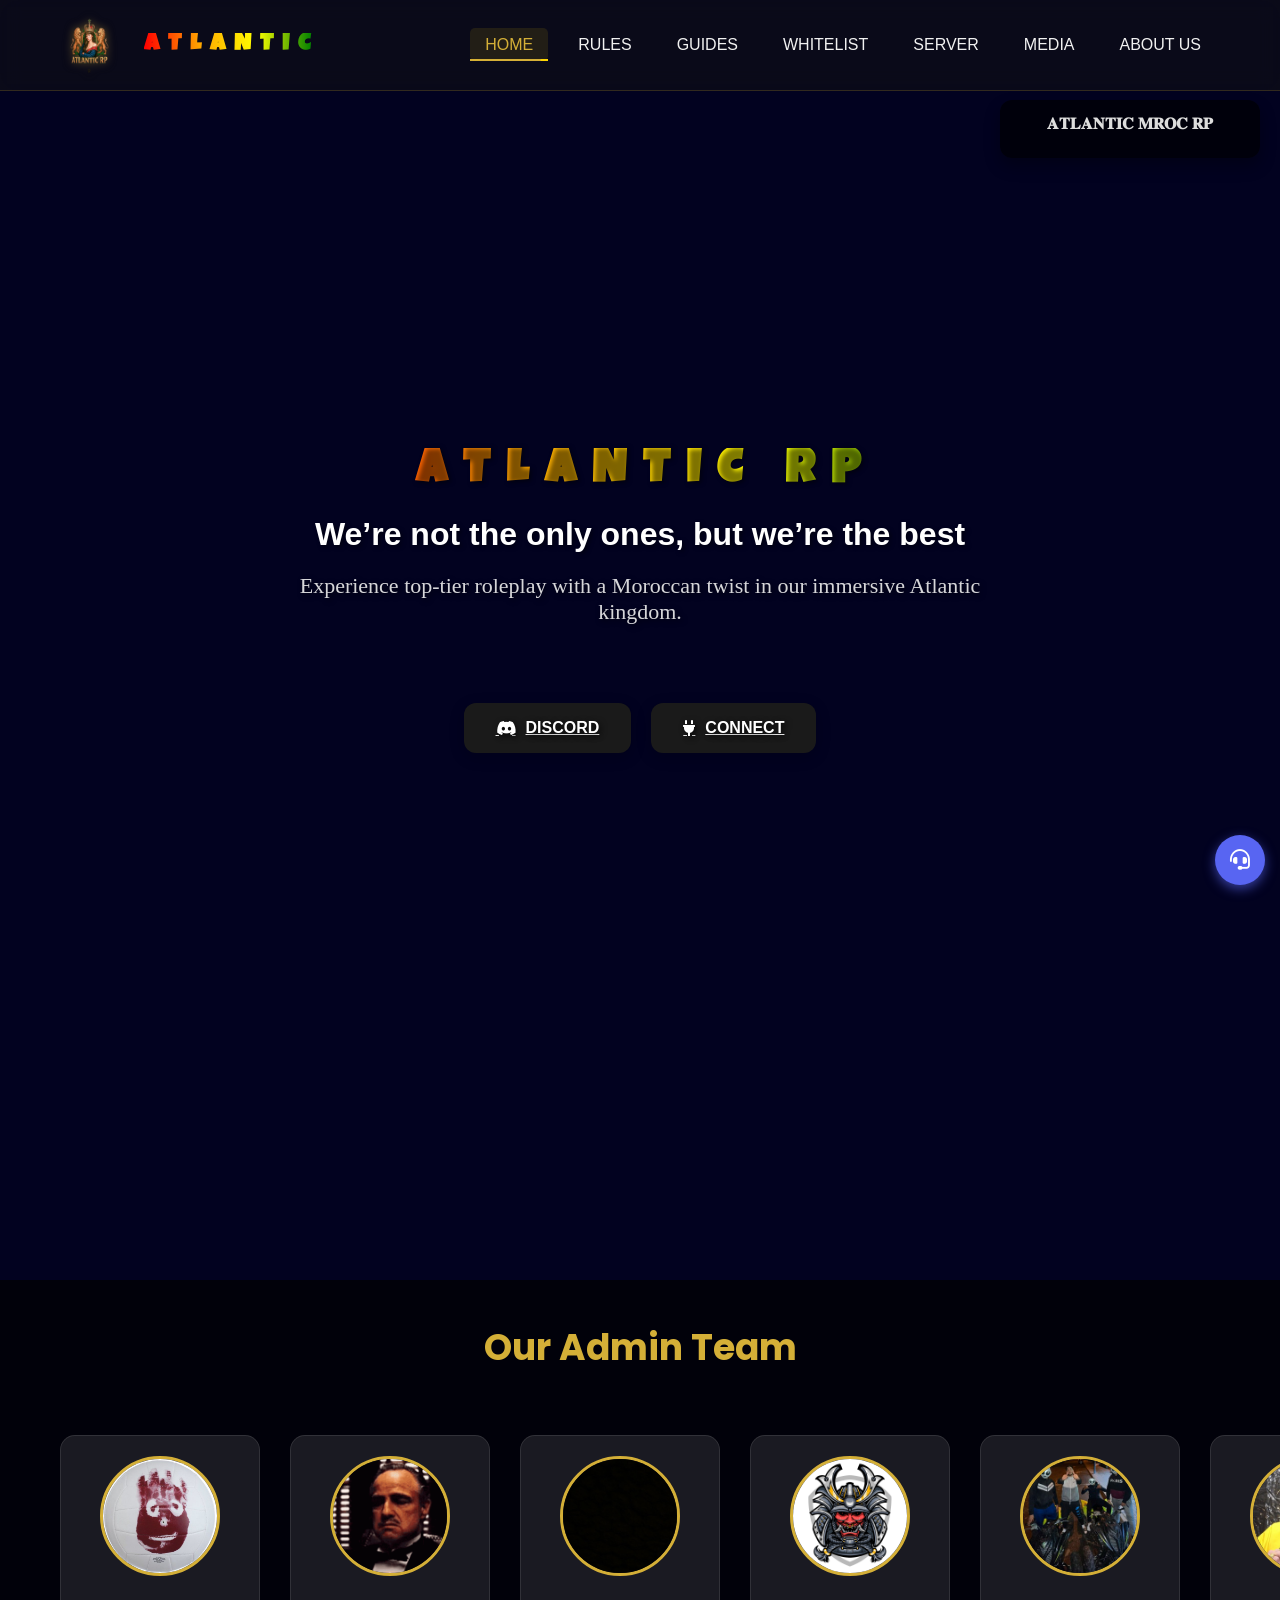
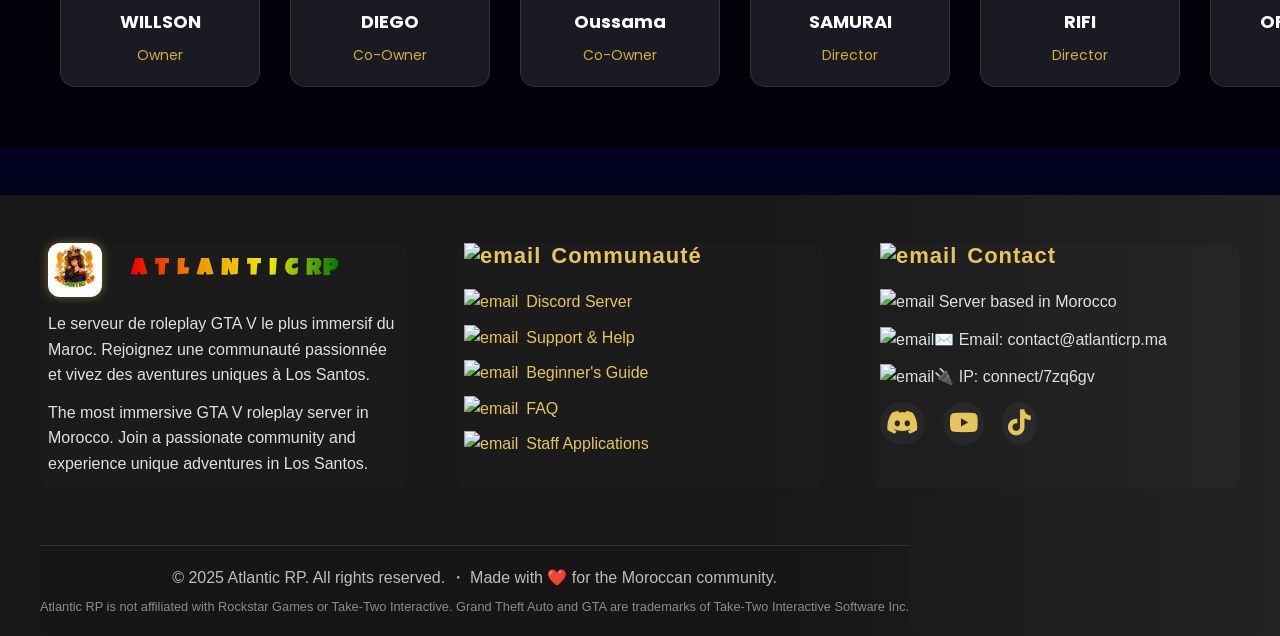
==== commit 20e31e45: "message" ====
--- a/index.html
+++ b/index.html
@@ -1,7 +1,6 @@
 <!DOCTYPE html>
 <html lang="fr">
 <head>
-<link rel="icon" type="image/png" href="IMG/AYV RE.png">
   <meta charset="UTF-8">
   <!-- ÉCRIS ICI TES MOTS-CLÉS POUR LE RÉFÉRENCEMENT SEO, séparés par des virgules -->
   <!-- Exemple : <meta name="keywords" content="GTA, RP, Maroc, FiveM, Atlantic, serveur, roleplay, marocain"> -->
@@ -767,6 +766,7 @@
         <li><a href="guilde.html">GUIDES</a></li>
         <li><a href="communaute.html">WHITELIST</a></li>
         <li><a href="SERVEUR.html">SERVER</a></li>
+        <li><a href="TICKET SYS/media.php">MEDIA</a></li>
         <li><a href="about.html">ABOUT US</a></li>
       </ul>
     </nav>
@@ -972,7 +972,7 @@
                     <h4 data-translate="Communauté"><span class="footer-icon"><img src="img/icons8-crowd-48.png" alt="email" style="width:20px;height:20px;"></span>Communauté</h4>
                      <ul>
                         <li><a href="https://discord.com/invite/atlantic-roleplay-492135997342220318"><span class="footer-icon"><img src="img/icons8-discord-50.png" alt="email" style="width:20px;height:20px;"></span><span data-translate="Discord Server">Discord Server</span></a></li>
-                        <li><a href="TICKET SYS/LOGIN.PHP"><span class="footer-icon"><img src="img/icons8-online-support-50.png" alt="email" style="width:20px;height:20px;"></span><span data-translate="Support & Help">Support & Help</span></a></li>
+<li><a href="TICKET SYS/LOGIN.PHP" target="_blank" rel="noopener"><span class="footer-icon"><img src="img/icons8-online-support-50.png" alt="email" style="width:20px;height:20px;"></span><span data-translate="Support & Help">Support & Help</span></a></li>
                         <li><a href="guilde.html"><span class="footer-icon"><img src="img/icons8-about-50.png" alt="email" style="width:20px;height:20px;"></span><span data-translate="Beginner's Guide">Beginner's Guide</span></a></li>
                         <li><a href="#"><span class="footer-icon"><img src="img/icons8-faq-50.png" alt="email" style="width:20px;height:20px;"></span><span data-translate="FAQ">FAQ</span></a></li>
                         <li><a href="https://discord.com/invite/atlantic-roleplay-492135997342220318"><span class="footer-icon"><img src="img/icons8-staff-50.png" alt="email" style="width:20px;height:20px;"></span><span data-translate="Staff Applications">Staff Applications</span></a></li>
